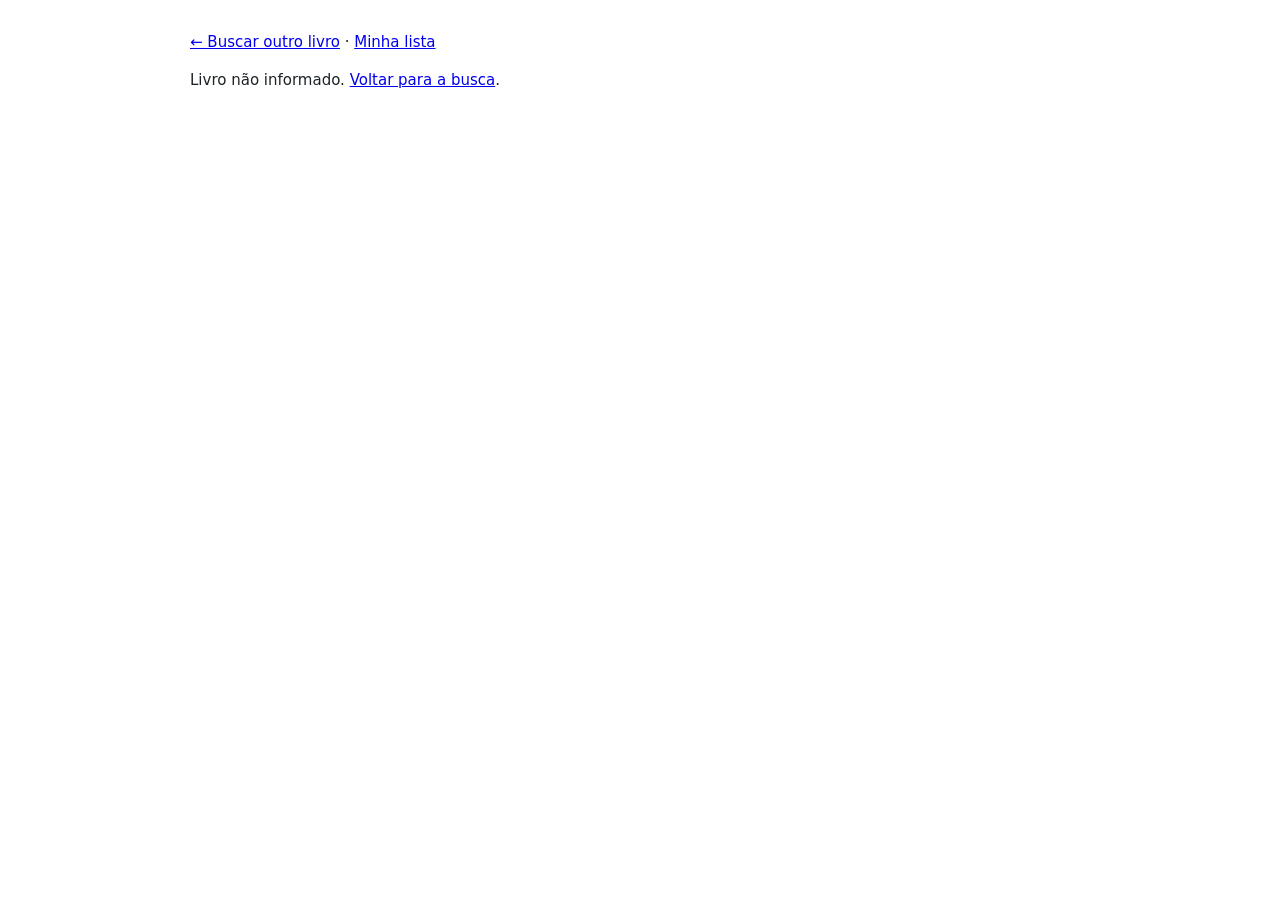
==== comparador/web/livro.html @ cb6abecc "App web: busca por título, lista de desejos e página de cada livro Site estático (GitHub Pages): índ" ====
<!doctype html>
<html lang="pt-BR">
<meta charset="utf-8">
<meta name="viewport" content="width=device-width,initial-scale=1">
<title>Histórico de preço</title>
<link rel="stylesheet" href="estilo.css">
<body>
<p><a href="index.html">← Buscar outro livro</a> · <a href="index.html#lista">Minha lista</a></p>
<p id="acoes"></p>
<main id="livro"><noscript>Esta página precisa de JavaScript.</noscript><p class="mu">Carregando…</p></main>
<script src="livro.js"></script><script src="lista.js"></script>
<script>
(function () {
  var asin = (new URLSearchParams(location.search).get('asin') || '').toUpperCase(), raiz = document.getElementById('livro');
  function fragmento(a) { var h = 0; for (var i = 0; i < a.length; i++) h = (h * 31 + a.charCodeAt(i)) % 256; return (h < 16 ? '0' : '') + h.toString(16); }
  function nada(msg) { raiz.innerHTML = '<p>' + msg + ' <a href="index.html">Voltar para a busca</a>.</p>'; }
  if (!/^[A-Z0-9]{10}$/.test(asin)) return nada('Livro não informado.');
  function botao() {
    var na = Lista.tem(asin), b = document.getElementById('acoes');
    b.innerHTML = '<button type="button" class="bt" aria-pressed="' + na + '">' + (na ? '★ Na minha lista (remover)' : '☆ Adicionar à minha lista') + '</button>';
    b.firstChild.onclick = function () { Lista.alternar(asin); botao(); };
  }
  Promise.all([fetch('dados/h/' + fragmento(asin) + '.json').then(function (r) { return r.status === 404 ? {} : r.ok ? r.json() : Promise.reject(r.status); }),
    fetch('dados/eventos.json').then(function (r) { return r.json(); }), fetch('dados/meta.json').then(function (r) { return r.json(); })])
    .then(function (rs) {
      var l = rs[0][asin]; if (!l) return nada('Esse livro não está no catálogo.');
      document.title = (l.t || asin) + ' · histórico de preço';
      botao();
      Livro.montar(raiz, { asin: asin, titulo: l.t, formato: l.f, aviso: rs[2].aviso, trechos: l.h, eventos: rs[1] });
    }).catch(function () { nada('Não consegui carregar os dados desse livro.'); });
})();
</script>
</body>
</html>
---- comparador/web/estilo.css ----
:root{--fg:#1d2327;--bg:#fff;--mu:#667;--pr:#0b6bcb;--ca:#999;--me:#d9730d;--fx:#d9730d26;--ev:#7a5cff22;--evl:#6b4de6;--gr:#0001;--cd:#f4f6f8;--bd:#c9d1d9}
@media(prefers-color-scheme:dark){:root{--fg:#e8e8e8;--bg:#16191c;--mu:#9aa;--pr:#5aa9ff;--ca:#777;--me:#ffa94d;--fx:#ffa94d2e;--ev:#9d86ff33;--evl:#b7a6ff;--gr:#fff2;--cd:#20252a;--bd:#3a434b}}
body{font:15px/1.5 system-ui,sans-serif;color:var(--fg);background:var(--bg);max-width:900px;margin:0 auto;padding:16px}
h1{font-size:1.4em;margin:.2em 0}h2{font-size:1.1em;margin:1.4em 0 .4em}h3{font-size:1em;margin:1.2em 0 .4em}
svg.graf{width:100%;height:auto;font-size:11px;fill:var(--mu);touch-action:pan-y}.g{stroke:var(--gr)}
.preco{fill:none;stroke:var(--pr);stroke-width:2}.pt{fill:var(--pr)}
.pe{fill:var(--bg);stroke:var(--pr);stroke-width:2.5}.pet{fill:var(--fg);font-size:12px;font-weight:600}
.faixa{fill:var(--fx);stroke:none}.med{fill:none;stroke:var(--me);stroke-width:2;stroke-dasharray:2 3}
.capa{stroke:var(--ca);stroke-width:1.2;stroke-dasharray:5 4}
.ev{fill:var(--ev)}.evt{fill:var(--evl);font-size:11px;font-weight:600}.cur{stroke:var(--mu);stroke-width:1}
.lacl{stroke:var(--ca);stroke-width:1;opacity:.5}
@media(max-width:600px){svg.graf{font-size:21px}.pet,.evt{font-size:22px}}
.cs{display:grid;grid-template-columns:repeat(auto-fill,minmax(140px,1fr));gap:8px}
.c{background:var(--cd);border-radius:8px;padding:8px 10px;display:flex;flex-direction:column}
.c span{font-size:12px;color:var(--mu)}.c b{font-size:1.05em}.c small{color:var(--mu);font-size:11px}
.mu,small{color:var(--mu)}
ul{margin:.3em 0;padding-left:1.2em}li{margin:.25em 0}.gr{font-size:1.05em;margin:.3em 0}
details{margin:.4em 0;color:var(--mu);font-size:14px}summary{cursor:pointer}

.graf-box svg{display:block}.tip{min-height:1.5em;color:var(--fg);font-size:13px;margin:.3em 0}
.ctl{display:flex;flex-direction:column;gap:6px;margin:8px 0}
.ctl .l{display:flex;flex-wrap:wrap;gap:6px;align-items:center}
.ctl .t{font-size:12px;color:var(--mu);min-width:62px}
.ctl button{font:inherit;font-size:13px;color:var(--fg);background:var(--bg);border:1px solid var(--bd);border-radius:999px;padding:3px 12px;cursor:pointer;min-height:32px}
.ctl button[aria-pressed=true]{background:var(--pr);border-color:var(--pr);color:#fff}
.ctl button:disabled{opacity:.4;cursor:default}
.ctl button:focus-visible{outline:2px solid var(--pr);outline-offset:2px}

/* app: busca e lista */
.app .topo{display:flex;flex-wrap:wrap;gap:4px 16px;align-items:baseline;justify-content:space-between}
.aviso{background:#ffe9a8;color:#3b2f00;padding:6px 10px;border-radius:6px;font-weight:600}
.abas{display:flex;gap:6px;margin:10px 0}
.abas button{font:inherit;color:var(--fg);background:var(--bg);border:1px solid var(--bd);border-radius:999px;padding:6px 16px;cursor:pointer;min-height:40px}
.abas button[aria-selected=true]{background:var(--pr);border-color:var(--pr);color:#fff}
#q{width:100%;box-sizing:border-box;font:inherit;font-size:17px;padding:10px 12px;border:1px solid var(--bd);border-radius:8px;background:var(--bg);color:var(--fg)}
.lst{list-style:none;padding:0;margin:8px 0}
.it{display:grid;grid-template-columns:1fr auto;gap:2px 12px;padding:10px 0;border-bottom:1px solid var(--bd);align-items:center}
.it .tt a{color:var(--fg);font-weight:600;text-decoration:none}.it .tt a:hover{text-decoration:underline}
.tag{display:inline-block;margin-left:8px;font-size:11px;color:var(--mu);border:1px solid var(--bd);border-radius:999px;padding:0 8px}
.it .pr{grid-column:1;display:flex;flex-wrap:wrap;gap:0 12px;align-items:baseline}.it .pr small{font-size:12px}
.it .fav{grid-column:2;grid-row:1 / span 2}
.fav,.bt{font:inherit;font-size:13px;color:var(--fg);background:var(--bg);border:1px solid var(--bd);border-radius:999px;padding:4px 12px;cursor:pointer;min-height:36px}
.fav[aria-pressed=true],.bt[aria-pressed=true]{background:var(--cd);border-color:var(--pr)}
.ord{display:block;margin:6px 0;font-size:14px}.ord select{font:inherit;max-width:100%}
.io textarea{width:100%;box-sizing:border-box;font:inherit;background:var(--bg);color:var(--fg);border:1px solid var(--bd);border-radius:8px;padding:8px}
footer{margin:28px 0 8px;font-size:12px}
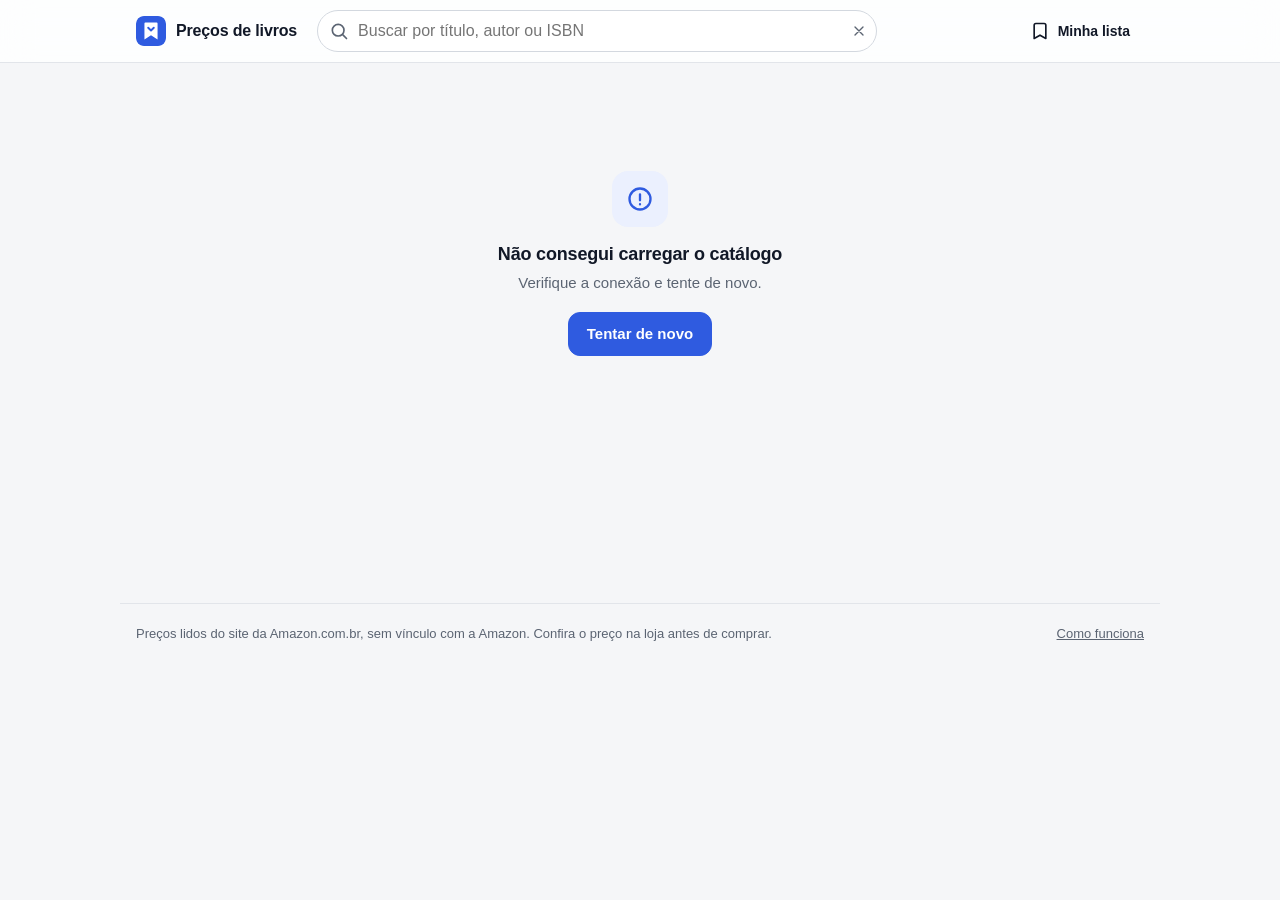
==== commit e81c1972: "Nova interface: app de página única, livros agrupados por obra - Início com "Sua lista", próxima dat" ====
--- a/comparador/web/livro.html
+++ b/comparador/web/livro.html
@@ -2,33 +2,12 @@
 <html lang="pt-BR">
 <meta charset="utf-8">
 <meta name="viewport" content="width=device-width,initial-scale=1">
-<title>Histórico de preço</title>
-<link rel="stylesheet" href="estilo.css">
-<body>
-<p><a href="index.html">← Buscar outro livro</a> · <a href="index.html#lista">Minha lista</a></p>
-<p id="acoes"></p>
-<main id="livro"><noscript>Esta página precisa de JavaScript.</noscript><p class="mu">Carregando…</p></main>
-<script src="livro.js"></script><script src="lista.js"></script>
+<title>Preços de livros</title>
+<meta name="robots" content="noindex">
 <script>
-(function () {
-  var asin = (new URLSearchParams(location.search).get('asin') || '').toUpperCase(), raiz = document.getElementById('livro');
-  function fragmento(a) { var h = 0; for (var i = 0; i < a.length; i++) h = (h * 31 + a.charCodeAt(i)) % 256; return (h < 16 ? '0' : '') + h.toString(16); }
-  function nada(msg) { raiz.innerHTML = '<p>' + msg + ' <a href="index.html">Voltar para a busca</a>.</p>'; }
-  if (!/^[A-Z0-9]{10}$/.test(asin)) return nada('Livro não informado.');
-  function botao() {
-    var na = Lista.tem(asin), b = document.getElementById('acoes');
-    b.innerHTML = '<button type="button" class="bt" aria-pressed="' + na + '">' + (na ? '★ Na minha lista (remover)' : '☆ Adicionar à minha lista') + '</button>';
-    b.firstChild.onclick = function () { Lista.alternar(asin); botao(); };
-  }
-  Promise.all([fetch('dados/h/' + fragmento(asin) + '.json').then(function (r) { return r.status === 404 ? {} : r.ok ? r.json() : Promise.reject(r.status); }),
-    fetch('dados/eventos.json').then(function (r) { return r.json(); }), fetch('dados/meta.json').then(function (r) { return r.json(); })])
-    .then(function (rs) {
-      var l = rs[0][asin]; if (!l) return nada('Esse livro não está no catálogo.');
-      document.title = (l.t || asin) + ' · histórico de preço';
-      botao();
-      Livro.montar(raiz, { asin: asin, titulo: l.t, formato: l.f, aviso: rs[2].aviso, trechos: l.h, eventos: rs[1] });
-    }).catch(function () { nada('Não consegui carregar os dados desse livro.'); });
-})();
+  // Endereço antigo da página do livro: leva para o mesmo livro no app.
+  var a = (new URLSearchParams(location.search).get('asin') || '').toUpperCase();
+  location.replace('./' + (/^[A-Z0-9]{10}$/.test(a) ? '?livro=' + a : ''));
 </script>
-</body>
+<p><a href="./">Abrir Preços de livros</a></p>
 </html>
